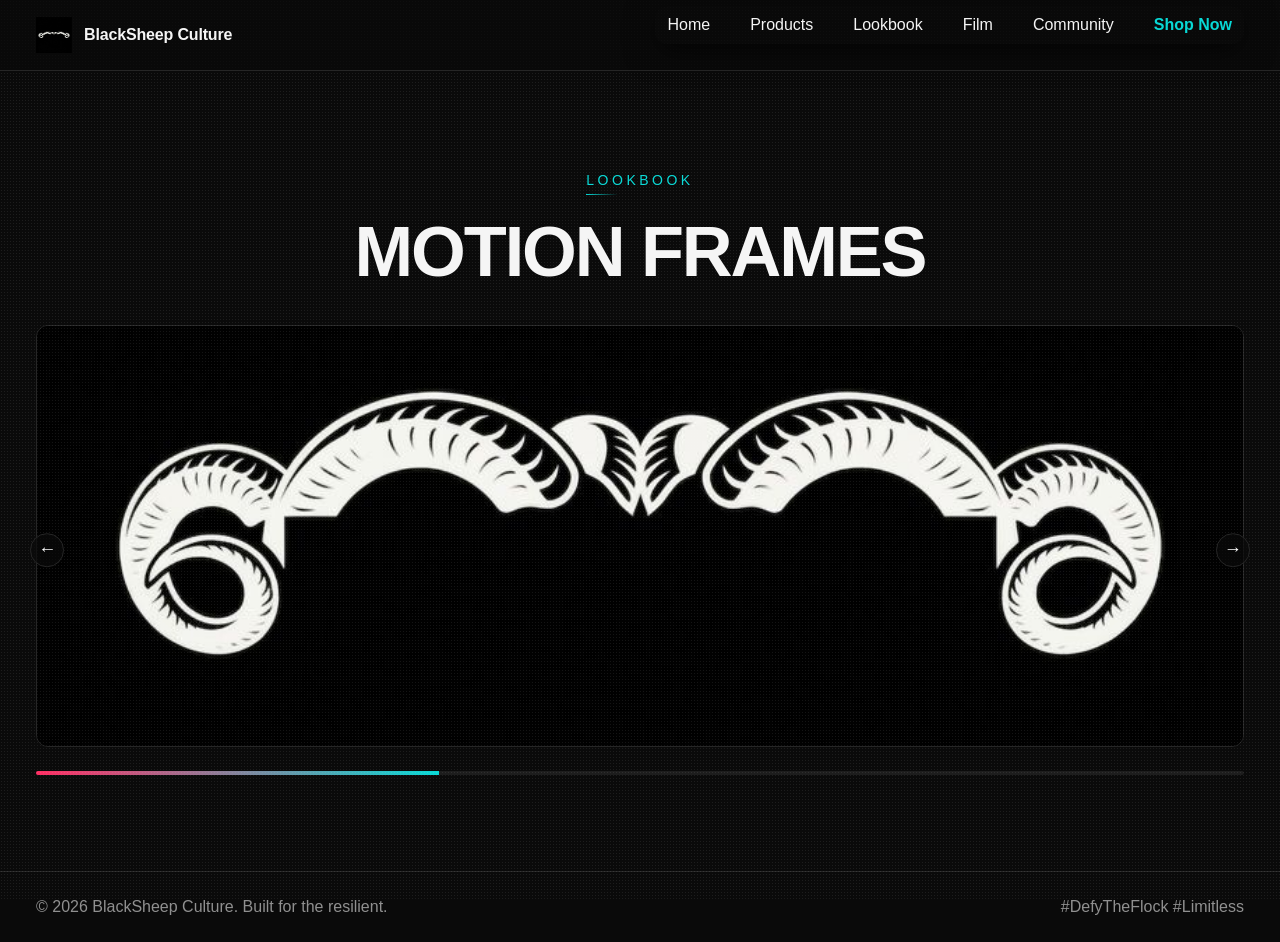
==== lookbook.html @ 00791d29 "1st site update" ====
<!DOCTYPE html>
<html lang="en">
<head>
  <meta charset="UTF-8" />
  <meta name="viewport" content="width=device-width, initial-scale=1.0" />
  <title>Lookbook - BlackSheep Culture</title>
  <meta name="description" content="BlackSheep Culture — rebellious streetwear for the resilient. Defy the flock. Live limitless." />
  <meta name="keywords" content="streetwear, BlackSheep Culture, resilient fashion, defy the flock, limitless" />
  <meta name="author" content="BlackSheep Culture" />
  <link rel="canonical" href="https://blacksheepculture.com/lookbook" />
  <link rel="icon" href="images/logo.png" type="image/png" />

  <meta http-equiv="Content-Security-Policy" content="default-src 'self'; script-src 'self' 'unsafe-inline'; style-src 'self' 'unsafe-inline' https://fonts.googleapis.com; font-src 'self' https://fonts.gstatic.com; img-src 'self' https: data:; connect-src 'self';" />
  <link rel="preconnect" href="https://fonts.googleapis.com" />
  <link rel="preconnect" href="https://fonts.gstatic.com" crossorigin />
  <link href="https://fonts.googleapis.com/css2?family=Anton&family=Inter:wght@400;500;700;800&display=swap" rel="stylesheet" />
  <link rel="stylesheet" href="css/style.css" />
</head>
<body>
  <div class="noise-overlay" aria-hidden="true"></div>
    <header class="site-header">
      <div class="brand">
        <img src="images/logo.png" alt="BlackSheep Culture Logo" class="brand-logo" />
        <span class="brand-name">BlackSheep Culture</span>
      </div>
      <button class="menu-toggle" id="menuToggle" aria-label="Toggle menu" aria-expanded="false" aria-controls="siteNav">☰</button>
      <nav class="site-nav" id="siteNav" aria-label="Main navigation">
        <a href="index.html">Home</a>
        <a href="products.html">Products</a>
        <a href="lookbook.html">Lookbook</a>
        <a href="video.html">Film</a>
        <a href="social.html">Community</a>
        <a href="shop.html" class="nav-cta">Shop Now</a>
      </nav>
    </header>

  <main>
    <section class="lookbook section" id="lookbook">
      <div class="section-head" data-animate>
        <p class="eyebrow">LOOKBOOK</p>
        <h2>Motion Frames</h2>
      </div>
      <div class="lookbook-slider" data-slider>
        <button class="slider-btn prev" data-prev aria-label="Previous slide">←</button>
        <div class="slides">
          <article class="slide active">
            <img src="images/lookbook1.jpg" alt="Model pose urban rooftop" loading="lazy" />
          </article>
          <article class="slide">
            <img src="images/lookbook2.jpg" alt="Model in alleyway with streetwear" loading="lazy" />
          </article>
          <article class="slide">
            <img src="images/lookbook3.jpg" alt="Street style portrait at night" loading="lazy" />
          </article>
        </div>
        <div class="slider-progress" aria-hidden="true">
          <div class="slider-progress__bar"></div>
        </div>
        <button class="slider-btn next" data-next aria-label="Next slide">→</button>
      </div>
    </section>
  </main>

  <footer class="site-footer">
    <p>© 2026 BlackSheep Culture. Built for the resilient.</p>
    <div>
      <span>#DefyTheFlock</span>
      <span>#Limitless</span>
    </div>
  </footer>

  <button class="scroll-to-top" id="scrollToTop" aria-label="Scroll to top">↑</button>

  <script src="js/script.js"></script>
</body>
</html>
---- css/style.css ----
@layer tokens, reset, base, layout, components, utilities, animations;

@layer tokens {
  :root {
    /* Core Colors */
    --bg: #0a0a0a;
    --bg-soft: #121212;
    --text: #f5f5f5;
    --muted: #a0a0a0;
    --accent: #ff2e63;
    --accent-2: #08d9d6;
    --line: #262626;
    
    /* Surface Elevation */
    --surface-1: #111111;
    --surface-2: #161616;
    --surface-3: #1a1a1a;
    
    /* Refined Spacing Scale with Golden Ratio Influence */
    --space-1: 0.5rem;   /* 8px */
    --space-2: 0.75rem;  /* 12px */
    --space-3: 1rem;     /* 16px */
    --space-4: 1.5rem;   /* 24px */
    --space-5: 2.25rem;  /* 36px */
    --space-6: 3.375rem; /* 54px */
    --space-8: 4rem;     /* 64px */
    --space-10: 5rem;    /* 80px */
    --space-12: 6rem;    /* 96px */
    --space-16: 8rem;    /* 128px */
    
    /* Refined Fluid Typography with Better Line Heights */
    --text-xs: clamp(0.75rem, 0.7rem + 0.25vw, 0.875rem);
    --text-sm: clamp(0.875rem, 0.8rem + 0.35vw, 1rem);
    --text-base: clamp(1rem, 0.9rem + 0.5vw, 1.125rem);
    --text-lg: clamp(1.125rem, 1rem + 0.65vw, 1.375rem);
    --text-xl: clamp(1.25rem, 1.1rem + 0.75vw, 1.75rem);
    --text-2xl: clamp(1.5rem, 1.2rem + 1.5vw, 2.5rem);
    --text-3xl: clamp(2rem, 1.5rem + 2.5vw, 4rem);
    --text-4xl: clamp(2.5rem, 1.8rem + 3.5vw, 6rem);
    
    /* Line Heights for Readability */
    --lh-tight: 1.1;
    --lh-normal: 1.4;
    --lh-relaxed: 1.6;
    --lh-loose: 1.8;
    
    /* Animation Easings */
    --ease-out-expo: cubic-bezier(0.16, 1, 0.3, 1);
    --ease-out-quart: cubic-bezier(0.25, 1, 0.5, 1);
    --ease-in-out-sine: cubic-bezier(0.37, 0, 0.63, 1);
    --ease-spring: cubic-bezier(0.34, 1.56, 0.64, 1);
    
    /* Animation Durations */
    --duration-fast: 150ms;
    --duration-base: 300ms;
    --duration-slow: 500ms;
    --duration-slower: 800ms;
    
    /* Shadows */
    --shadow-sm: 0 1px 2px rgba(0, 0, 0, 0.3);
    --shadow-md: 0 4px 12px rgba(0, 0, 0, 0.4);
    --shadow-lg: 0 8px 30px rgba(0, 0, 0, 0.5);
    --shadow-xl: 0 16px 50px rgba(0, 0, 0, 0.6);
    --shadow-glow: 0 0 40px rgba(255, 46, 99, 0.15);
    
    /* Z-Index Scale */
    --z-base: 0;
    --z-above: 10;
    --z-nav: 100;
    --z-overlay: 200;
    --z-modal: 300;
  }
}

@layer reset {
  *, *::before, *::after {
    box-sizing: border-box;
    margin: 0;
    padding: 0;
  }
  
  html {
    -webkit-text-size-adjust: 100%;
    -webkit-font-smoothing: antialiased;
    -moz-osx-font-smoothing: grayscale;
  }
  
  img, picture, video, canvas, svg {
    display: block;
    max-width: 100%;
  }
  
  input, button, textarea, select {
    font: inherit;
  }
  
  p, h1, h2, h3, h4, h5, h6 {
    overflow-wrap: break-word;
  }
  
  #root, #__next {
    isolation: isolate;
  }
}

@layer base {
  html {
    scroll-behavior: smooth;
  }
  
  body {
    background: var(--bg);
    color: var(--text);
    font-family: "Inter", sans-serif;
    font-size: var(--text-base);
    line-height: var(--lh-normal);
    overflow-x: hidden;
    opacity: 0;
    animation: fadeIn var(--duration-slower) var(--ease-out-expo) forwards;
  }
  
  /* Reduced motion support */
  @media (prefers-reduced-motion: reduce) {
    html {
      scroll-behavior: auto;
    }
    
    *, *::before, *::after {
      animation-duration: 0.01ms !important;
      animation-iteration-count: 1 !important;
      transition-duration: 0.01ms !important;
    }
  }
  
  /* Focus styles */
  :focus-visible {
    outline: 2px solid var(--accent-2);
    outline-offset: 4px;
    box-shadow: 0 0 8px rgba(8, 217, 214, 0.3);
  }
  
  /* Selection */
  ::selection {
    background: var(--accent);
    color: #000;
  }
}

.noise-overlay {
  position: fixed;
  inset: 0;
  pointer-events: none;
  opacity: 0.08;
  background-image: radial-gradient(#ffffff 0.5px, transparent 0.5px);
  background-size: 3px 3px;
  z-index: 2;
}

@layer components {
  /* Header & Navigation */
  .site-header {
    position: sticky;
    top: 0;
    z-index: var(--z-nav);
    backdrop-filter: blur(12px);
    background: rgba(10, 10, 10, 0.75);
    border-bottom: 1px solid var(--line);
    display: flex;
    justify-content: space-between;
    align-items: center;
    padding: var(--space-2) var(--space-3);
    transition: transform var(--duration-base) var(--ease-out-expo);
  }
  
  .site-header.hidden {
    transform: translateY(-100%);
  }

  .brand {
    display: flex;
    align-items: center;
    gap: var(--space-2);
    font-weight: 800;
    transition: transform var(--duration-fast) var(--ease-out-expo);
  }
  
  .brand:hover {
    transform: scale(1.02);
  }

  .brand-logo {
    width: 2.25rem;
    height: 2.25rem;
    transition: transform var(--duration-base) var(--ease-out-expo);
  }
  
  .brand:hover .brand-logo {
    transform: scale(1.05);
  }

  .brand-name {
    font-size: var(--text-sm);
    letter-spacing: -0.01em;
  }

  .menu-toggle {
    background: transparent;
    border: 1px solid var(--line);
    color: var(--text);
    padding: var(--space-1) var(--space-2);
    border-radius: 8px;
    cursor: pointer;
    transition: all var(--duration-fast) var(--ease-out-expo);
  }
  
  .menu-toggle:hover {
    border-color: var(--accent);
    background: rgba(255, 46, 99, 0.1);
  }

  .site-nav {
    position: absolute;
    top: 64px;
    right: var(--space-3);
    background: var(--surface-2);
    border: 1px solid var(--line);
    border-radius: 12px;
    display: none;
    flex-direction: column;
    min-width: 200px;
    box-shadow: var(--shadow-lg);
    opacity: 1;
    transform: translateY(-10px);
    transition: opacity var(--duration-base) var(--ease-out-expo),
                transform var(--duration-base) var(--ease-out-expo);
  }
  
  .site-nav.show {
    display: flex;
    opacity: 1;
    transform: translateY(0);
  }

  .site-nav a {
    color: var(--text);
    text-decoration: none;
    padding: var(--space-2) var(--space-3);
    border-bottom: 1px solid var(--line);
    font-size: var(--text-sm);
    position: relative;
    overflow: hidden;
    transition: background var(--duration-fast) var(--ease-out-expo), color var(--duration-fast) var(--ease-out-expo);
  }
  
  .site-nav a::before {
    content: '';
    position: absolute;
    left: 50%;
    bottom: 0;
    height: 2px;
    width: 0;
    background: var(--accent-2);
    transform: translateX(-50%);
    transition: width var(--duration-fast) var(--ease-out-expo);
  }
  
  .site-nav a:hover::before,
  .site-nav a.active::before {
    width: 80%;
  }
  
  .site-nav a:focus-visible {
    outline: 2px solid var(--accent);
    outline-offset: -2px;
  }
  
  .site-nav a:hover {
    background: rgba(255, 255, 255, 0.03);
    color: var(--accent-2);
  }

  .site-nav a:last-child {
    border-bottom: 0;
  }

  .nav-cta {
    color: var(--accent-2) !important;
    font-weight: 700;
  }

  /* Hero Section */
  .hero {
    min-height: 100vh;
    display: grid;
    grid-template-columns: 1fr;
    gap: var(--space-8);
    align-items: center;
    padding: var(--space-8) var(--space-4);
    position: relative;
    contain: layout style paint;
  }

  .hero-bg-glow {
    position: absolute;
    width: 500px;
    height: 500px;
    border-radius: 50%;
    background: radial-gradient(circle, rgba(255,46,99,0.25), transparent 60%);
    filter: blur(60px);
    top: 5%;
    left: -20%;
    z-index: 0;
    animation: pulse-glow 8s var(--ease-in-out-sine) infinite;
  }

  .hero-content, .hero-visual {
    position: relative;
    z-index: var(--z-above);
  }
  
  .hero-content {
    max-width: 600px;
    position: relative;
    z-index: 20;
  }

  .eyebrow {
    letter-spacing: 0.25em;
    text-transform: uppercase;
    font-size: var(--text-xs);
    color: var(--accent-2);
    margin-bottom: var(--space-4);
    font-weight: 500;
    display: inline-block;
    position: relative;
  }
  
  .eyebrow::after {
    content: '';
    position: absolute;
    bottom: -4px;
    left: 0;
    width: 100%;
    height: 1px;
    background: linear-gradient(90deg, var(--accent-2), transparent);
    transform: scaleX(0.3);
    transform-origin: left;
    transition: transform var(--duration-slow) var(--ease-out-expo);
  }
  
  [data-animate].animated .eyebrow::after {
    transform: scaleX(1);
  }

  h1, h2 {
    font-family: "Anton", sans-serif;
    letter-spacing: -0.03em;
    text-transform: uppercase;
    line-height: 0.85;
    color: var(--text);
  }

  .hero h1,
  .hero-title {
    font-size: var(--text-4xl);
    margin-bottom: var(--space-5);
    color: #ffffff !important;
    -webkit-text-fill-color: #ffffff !important;
    opacity: 1 !important;
    visibility: visible !important;
    text-shadow: 0 2px 14px rgba(0, 0, 0, 0.45);
  }
  
  .hero h1 span {
    display: block;
    color: #ffffff !important;
    -webkit-text-fill-color: #ffffff !important;
    opacity: 1;
    transform: translateY(40px) rotate(-2deg);
    text-shadow: 0 3px 18px rgba(0, 0, 0, 0.65);
    transition: opacity var(--duration-slower) var(--ease-out-expo),
                transform var(--duration-slower) var(--ease-out-expo);
  }
  
  .hero h1 span:nth-child(1) { transition-delay: 0.1s; }
  .hero h1 span:nth-child(2) { transition-delay: 0.3s; }
  .hero h1 span:nth-child(3) { transition-delay: 0.5s; }
  
  [data-animate].animated .hero h1 span {
    opacity: 1 !important;
    transform: translateY(0) rotate(0);
  }

  .hero-copy {
    color: #dddddd;
    max-width: 52ch;
    margin-bottom: var(--space-5);
    font-size: var(--text-lg);
    line-height: var(--lh-relaxed);
    text-shadow: 0 1px 10px rgba(0, 0, 0, 0.35);
    opacity: 0;
    transform: translateY(20px);
    transition: opacity var(--duration-slow) var(--ease-out-expo) 0.4s,
                transform var(--duration-slow) var(--ease-out-expo) 0.4s;
  }
  
  [data-animate].animated .hero-copy {
    opacity: 1;
    transform: translateY(0);
  }

  .hero-actions {
    display: flex;
    gap: var(--space-3);
    flex-wrap: wrap;
    opacity: 0;
    transform: translateY(20px);
    transition: opacity var(--duration-slow) var(--ease-out-expo) 0.5s,
                transform var(--duration-slow) var(--ease-out-expo) 0.5s;
  }
  
  [data-animate].animated .hero-actions {
    opacity: 1;
    transform: translateY(0);
  }

  .btn {
    text-decoration: none;
    border-radius: 999px;
    padding: var(--space-2) var(--space-4);
    font-weight: 700;
    font-size: var(--text-sm);
    position: relative;
    overflow: hidden;
    display: inline-flex;
    align-items: center;
    gap: var(--space-1);
    transition: all var(--duration-base) var(--ease-out-expo);
    cursor: pointer;
    border: none;
  }
  
  .btn::before {
    content: '';
    position: absolute;
    inset: 0;
    background: linear-gradient(90deg, transparent, rgba(255,255,255,0.2), transparent);
    transform: translateX(-100%);
    transition: transform var(--duration-slow) var(--ease-out-expo);
  }
  
  .btn:hover::before {
    transform: translateX(100%);
  }

  .btn:focus-visible {
    outline: 2px solid var(--accent);
    outline-offset: 2px;
  }

  .btn[data-hover]:hover {
    transform: scale(1.05) translateY(-2px);
  }

  .btn-primary {
    background: linear-gradient(135deg, var(--accent), #ff6b3d);
    color: #fff;
    box-shadow: var(--shadow-md);
  }
  
  .btn-primary:hover {
    transform: translateY(-2px);
    box-shadow: var(--shadow-glow), var(--shadow-lg);
  }

  .btn-ghost {
    border: 1px solid var(--line);
    color: var(--text);
    background: transparent;
  }
  
  .btn-ghost:hover {
    border-color: var(--accent-2);
    background: rgba(8, 217, 214, 0.05);
    transform: translateY(-2px);
  }

  .tagline-wrap {
  margin-top: var(--space-4);
  display: flex;
  justify-content: center;
  gap: var(--space-4);
  color: #d0d0d0;
  font-size: var(--text-sm);
  font-weight: 600;
  letter-spacing: 0.02em;
  opacity: 0;
  transition: opacity var(--duration-slow) var(--ease-out-expo) 0.6s;
}

[data-animate].animated .tagline-wrap {
  opacity: 1;
}

.tagline-wrap span {
  position: relative;
  padding-left: var(--space-3);
}

.tagline-wrap span::before {
  content: '#';
  position: absolute;
  left: 0;
  color: var(--accent);
  font-weight: 700;
}

.scroll-hint {
  display: inline-flex;
  align-items: center;
  gap: 0.5rem;
  margin: var(--space-4) auto 0;
  font-size: var(--text-sm);
  color: rgba(255,255,255,0.65);
  opacity: 0.8;
  animation: float 2.5s ease-in-out infinite;
}

.scroll-hint .scroll-arrow {
  display: inline-flex;
  font-size: 1.1rem;
  transform-origin: center;
  animation: bounce 1.4s infinite;
}

@keyframes bounce {
  0%, 100% { transform: translateY(0); }
  50% { transform: translateY(6px); }
}

  .hero-visual {
    display: grid;
    place-items: center;
    position: relative;
  }

  .hero-visual img {
    width: min(100%, 440px);
    height: 520px;
    object-fit: cover;
    border-radius: 16px;
    border: 1px solid var(--line);
    box-shadow: var(--shadow-xl);
    transition: transform var(--duration-slow) var(--ease-out-expo),
                box-shadow var(--duration-slow) var(--ease-out-expo);
    opacity: 0;
    transform: scale(0.95) translateY(30px);
  }
  
  [data-animate].animated .hero-visual img {
    opacity: 1;
    transform: scale(1) translateY(0);
    transition-delay: 0.3s;
  }
  
  .hero-visual:hover img {
    transform: scale(1.02);
    box-shadow: var(--shadow-glow), var(--shadow-xl);
  }

  .hero-visual [data-tilt] {
    transition: transform var(--duration-base) var(--ease-spring);
  }

  .ring {
    position: absolute;
    border: 1px dashed rgba(255,255,255,0.15);
    border-radius: 50%;
    animation: spin 20s linear infinite;
    pointer-events: none;
    transition: transform var(--duration-slow) var(--ease-out-expo);
  }

  .ring-1 { width: 280px; height: 280px; }
  .ring-2 { width: 360px; height: 360px; animation-direction: reverse; animation-duration: 25s; }
  .ring-3 { width: 440px; height: 440px; opacity: 0.4; animation-duration: 30s; }
}

  /* Hero Section */
  .hero {
    min-height: 100vh;
    display: grid;
    grid-template-columns: 1fr;
    gap: var(--space-8);
    align-items: center;
    padding: var(--space-8) var(--space-4);
    position: relative;
    contain: layout style paint;
  }

  .hero-bg-glow {
    position: absolute;
    width: 500px;
    height: 500px;
    border-radius: 50%;
    background: radial-gradient(circle, rgba(255,46,99,0.25), transparent 60%);
    filter: blur(60px);
    top: 5%;
    left: -20%;
    z-index: 0;
    animation: pulse-glow 8s var(--ease-in-out-sine) infinite;
  }

  .hero-content, .hero-visual {
    position: relative;
    z-index: var(--z-above);
  }
  
  .hero-content {
    max-width: 600px;
    position: relative;
    z-index: 20;
  }

  .eyebrow {
    letter-spacing: 0.25em;
    text-transform: uppercase;
    font-size: var(--text-xs);
    color: var(--accent-2);
    margin-bottom: var(--space-4);
    font-weight: 500;
    display: inline-block;
    position: relative;
  }
  
  .eyebrow::after {
    content: '';
    position: absolute;
    bottom: -4px;
    left: 0;
    width: 100%;
    height: 1px;
    background: linear-gradient(90deg, var(--accent-2), transparent);
    transform: scaleX(0.3);
    transform-origin: left;
    transition: transform var(--duration-slow) var(--ease-out-expo);
  }
  
  [data-animate].animated .eyebrow::after {
    transform: scaleX(1);
  }

  h1, h2 {
    font-family: "Anton", sans-serif;
    letter-spacing: -0.03em;
    text-transform: uppercase;
    line-height: 0.85;
    color: var(--text);
  }

  .hero h1,
  .hero-title {
    font-size: var(--text-4xl);
    margin-bottom: var(--space-5);
    color: #ffffff !important;
    -webkit-text-fill-color: #ffffff !important;
    opacity: 1 !important;
    visibility: visible !important;
    text-shadow: 0 2px 14px rgba(0, 0, 0, 0.45);
  }
  
  .hero h1 span {
    display: block;
    color: #ffffff !important;
    -webkit-text-fill-color: #ffffff !important;
    opacity: 1;
    transform: translateY(40px) rotate(-2deg);
    text-shadow: 0 3px 18px rgba(0, 0, 0, 0.65);
    transition: opacity var(--duration-slower) var(--ease-out-expo),
                transform var(--duration-slower) var(--ease-out-expo);
  }
  
  .hero h1 span:nth-child(1) { transition-delay: 0.1s; }
  .hero h1 span:nth-child(2) { transition-delay: 0.3s; }
  .hero h1 span:nth-child(3) { transition-delay: 0.5s; }
  
  [data-animate].animated .hero h1 span {
    opacity: 1 !important;
    transform: translateY(0) rotate(0);
  }

  .hero-copy {
    color: #dddddd;
    max-width: 52ch;
    margin-bottom: var(--space-5);
    font-size: var(--text-lg);
    line-height: var(--lh-relaxed);
    text-shadow: 0 1px 10px rgba(0, 0, 0, 0.35);
    opacity: 0;
    transform: translateY(20px);
    transition: opacity var(--duration-slow) var(--ease-out-expo) 0.4s,
                transform var(--duration-slow) var(--ease-out-expo) 0.4s;
  }
  
  [data-animate].animated .hero-copy {
    opacity: 1;
    transform: translateY(0);
  }

  .hero-actions {
    display: flex;
    gap: var(--space-3);
    flex-wrap: wrap;
    opacity: 0;
    transform: translateY(20px);
    transition: opacity var(--duration-slow) var(--ease-out-expo) 0.5s,
                transform var(--duration-slow) var(--ease-out-expo) 0.5s;
  }
  
  [data-animate].animated .hero-actions {
    opacity: 1;
    transform: translateY(0);
  }

  .btn {
    text-decoration: none;
    border-radius: 999px;
    padding: var(--space-2) var(--space-4);
    font-weight: 700;
    font-size: var(--text-sm);
    position: relative;
    overflow: hidden;
    display: inline-flex;
    align-items: center;
    gap: var(--space-1);
    transition: all var(--duration-base) var(--ease-out-expo);
    cursor: pointer;
    border: none;
  }
  
  .btn::before {
    content: '';
    position: absolute;
    inset: 0;
    background: linear-gradient(90deg, transparent, rgba(255,255,255,0.2), transparent);
    transform: translateX(-100%);
    transition: transform var(--duration-slow) var(--ease-out-expo);
  }
  
  .btn:hover::before {
    transform: translateX(100%);
  }

  .btn:focus-visible {
    outline: 2px solid var(--accent);
    outline-offset: 2px;
  }

  .btn[data-hover]:hover {
    transform: scale(1.05) translateY(-2px);
  }

  .btn-primary {
    background: linear-gradient(135deg, var(--accent), #ff6b3d);
    color: #fff;
    box-shadow: var(--shadow-md);
  }
  
  .btn-primary:hover {
    transform: translateY(-2px);
    box-shadow: var(--shadow-glow), var(--shadow-lg);
  }

  .btn-ghost {
    border: 1px solid var(--line);
    color: var(--text);
    background: transparent;
  }
  
  .btn-ghost:hover {
    border-color: var(--accent-2);
    background: rgba(8, 217, 214, 0.05);
    transform: translateY(-2px);
  }

  .tagline-wrap {
  margin-top: var(--space-4);
  display: flex;
  justify-content: center;
  gap: var(--space-4);
  color: #d0d0d0;
  font-size: var(--text-sm);
  font-weight: 600;
  letter-spacing: 0.02em;
  opacity: 0;
  transition: opacity var(--duration-slow) var(--ease-out-expo) 0.6s;
}

[data-animate].animated .tagline-wrap {
  opacity: 1;
}

.tagline-wrap span {
  position: relative;
  padding-left: var(--space-3);
}

.tagline-wrap span::before {
  content: '#';
  position: absolute;
  left: 0;
  color: var(--accent);
  font-weight: 700;
}

.scroll-hint {
  display: inline-flex;
  align-items: center;
  gap: 0.5rem;
  margin: var(--space-4) auto 0;
  font-size: var(--text-sm);
  color: rgba(255,255,255,0.65);
  opacity: 0.8;
  animation: float 2.5s ease-in-out infinite;
}

.scroll-hint .scroll-arrow {
  display: inline-flex;
  font-size: 1.1rem;
  transform-origin: center;
  animation: bounce 1.4s infinite;
}

@keyframes bounce {
  0%, 100% { transform: translateY(0); }
  50% { transform: translateY(6px); }
}

  .hero-visual {
    display: grid;
    place-items: center;
    position: relative;
  }

  .hero-visual img {
    width: min(100%, 440px);
    height: 520px;
    object-fit: cover;
    border-radius: 16px;
    border: 1px solid var(--line);
    box-shadow: var(--shadow-xl);
    transition: transform var(--duration-slow) var(--ease-out-expo),
                box-shadow var(--duration-slow) var(--ease-out-expo);
    opacity: 0;
    transform: scale(0.95) translateY(30px);
  }
  
  [data-animate].animated .hero-visual img {
    opacity: 1;
    transform: scale(1) translateY(0);
    transition-delay: 0.3s;
  }
  
  .hero-visual:hover img {
    transform: scale(1.02);
    box-shadow: var(--shadow-glow), var(--shadow-xl);
  }

  .hero-visual [data-tilt] {
    transition: transform var(--duration-base) var(--ease-spring);
  }

  .ring {
    position: absolute;
    border: 1px dashed rgba(255,255,255,0.15);
    border-radius: 50%;
    animation: spin 20s linear infinite;
    pointer-events: none;
    transition: transform var(--duration-slow) var(--ease-out-expo);
  }

  .ring-1 { width: 280px; height: 280px; }
  .ring-2 { width: 360px; height: 360px; animation-direction: reverse; animation-duration: 25s; }
  .ring-3 { width: 440px; height: 440px; opacity: 0.4; animation-duration: 30s; }

.section {
  position: relative;
  padding: var(--space-12) var(--space-3);
}

.section:not(:first-of-type)::before {
  content: '';
  position: absolute;
  top: 0;
  left: 50%;
  transform: translateX(-50%);
  width: min(540px, 90%);
  height: 1px;
  background: rgba(255, 255, 255, 0.08);
}

.section-head {
  margin-bottom: var(--space-5);
  text-align: center;
}

.section h2 {
  font-size: clamp(2.25rem, 8vw, 4.4rem);
  line-height: 1.05;
  letter-spacing: -0.03em;
}

.story-timeline {
  display: grid;
  gap: var(--space-3);
}

.story-card,
.product-card,
.social-card,
.shop-panel {
  background: linear-gradient(180deg, #111, #0d0d0d);
  border: 1px solid var(--line);
  border-radius: 12px;
  padding: var(--space-3);
  transition: transform var(--duration-base) var(--ease-out-expo), box-shadow var(--duration-base) var(--ease-out-expo);
}

.story-card:hover {
  transform: translateY(-4px);
  box-shadow: var(--shadow-md);
}

  .story-card h3 {
    margin-bottom: var(--space-2);
    font-size: var(--text-xl);
    font-weight: 700;
    color: var(--text);
  }

.story-card p {
  color: var(--muted);
  font-size: var(--text-base);
  line-height: var(--lh-relaxed);
}

.step-number {
  font-size: 4rem;
  font-weight: 900;
  color: var(--accent);
  line-height: 1;
  display: block;
  margin-bottom: var(--space-2);
}

.product-grid {
  display: grid;
  gap: var(--space-3);
}

.product-card {
  overflow: hidden;
  padding: 0;
  transform: perspective(800px) rotateX(0deg) rotateY(0deg);
  transition: transform var(--duration-base) var(--ease-spring), border-color var(--duration-base) var(--ease-out-expo), box-shadow var(--duration-base) var(--ease-out-expo);
}

.product-card:hover {
  transform: perspective(800px) rotateX(4deg) rotateY(-4deg) translateY(-8px);
  border-color: var(--accent);
  box-shadow: 0 0 40px rgba(255, 70, 99, 0.4), var(--shadow-lg);
}

.product-card img {
  width: 100%;
  height: 350px;
  object-fit: cover;
  transition: transform var(--duration-slow) var(--ease-out-expo);
}

.product-card:hover img {
  transform: scale(1.05);
}

.product-image-container {
  position: relative;
  overflow: hidden;
}

.product-prev,
.product-next {
  position: absolute;
  top: 50%;
  transform: translateY(-50%);
  background: rgba(0, 0, 0, 0.7);
  color: white;
  border: none;
  width: 30px;
  height: 30px;
  border-radius: 50%;
  cursor: pointer;
  opacity: 0;
  transition: opacity var(--duration-base);
  font-size: 16px;
  display: flex;
  align-items: center;
  justify-content: center;
}

.product-prev {
  left: 10px;
}

.product-next {
  right: 10px;
}

.product-card:hover .product-prev,
.product-card:hover .product-next {
  opacity: 1;
}

.product-prev:hover,
.product-next:hover {
  background: rgba(0, 0, 0, 0.9);
}

.product-info {
  padding: var(--space-3);
}

  .product-info h3 {
    margin-bottom: var(--space-1);
    font-size: var(--text-lg);
    font-weight: 700;
    color: var(--text);
  }

.product-info p {
  color: var(--muted);
  margin-bottom: var(--space-2);
  font-size: var(--text-sm);
}

.product-info span {
  color: var(--accent-2);
  font-weight: 700;
  font-size: var(--text-lg);
}

.variant-selector {
  display: flex;
  align-items: center;
  gap: 0.35rem;
  margin: var(--space-2) 0;
}

.variant-option {
  background: rgba(255,255,255,0.09);
  border: 1px solid rgba(255,255,255,0.12);
  border-radius: 999px;
  padding: 0.35rem 0.65rem;
  cursor: pointer;
  font-size: 0.85rem;
  color: var(--muted);
  transition: background var(--duration-base), border-color var(--duration-base), color var(--duration-base);
}

.variant-option[aria-checked="true"] {
  background: rgba(255,255,255,0.18);
  border-color: var(--accent);
  color: var(--text);
}

.variant-option:hover {
  background: rgba(255,255,255,0.15);
}

.variant-dots {
  display: flex;
  gap: 0.5rem;
  margin: var(--space-1) 0;
}

.variant-dot {
  width: 12px;
  height: 12px;
  border-radius: 50%;
  border: 1px solid rgba(255,255,255,0.2);
  cursor: pointer;
  transition: transform var(--duration-base), border-color var(--duration-base);
}

.variant-dot:hover {
  transform: scale(1.2);
  border-color: var(--accent);
}

.lookbook-slider {
  position: relative;
}

.slides {
  overflow: hidden;
  border-radius: 12px;
  border: 1px solid var(--line);
}

.slide {
  display: none;
  position: relative;
}

.slide.active {
  display: block;
}

.slide img {
  width: 100%;
  height: 420px;
  object-fit: cover;
  display: block;
}

.slide-caption {
  position: absolute;
  left: 0.8rem;
  bottom: 0.8rem;
  background: rgba(0,0,0,0.5);
  backdrop-filter: blur(5px);
  border: 1px solid rgba(255,255,255,0.12);
  padding: 0.45rem 0.6rem;
  border-radius: 8px;
  font-size: 0.85rem;
}

.slider-btn {
  position: absolute;
  top: 50%;
  transform: translateY(-50%);
  background: rgba(10,10,10,0.7);
  border: 1px solid var(--line);
  color: #fff;
  border-radius: 50%;
  width: 2.1rem;
  height: 2.1rem;
  cursor: pointer;
  z-index: 3;
}

.slider-btn.prev { left: -0.35rem; }
.slider-btn.next { right: -0.35rem; }

.slider-progress {
  position: relative;
  height: 4px;
  background: rgba(255, 255, 255, 0.08);
  border-radius: 999px;
  overflow: hidden;
  margin-top: var(--space-4);
}

.slider-progress__bar {
  height: 100%;
  width: 0;
  background: linear-gradient(90deg, var(--accent), var(--accent-2));
  transition: width var(--duration-base) var(--ease-out-expo);
}

.video-wrap {
  border: 1px solid var(--line);
  border-radius: 12px;
  overflow: hidden;
}

.video-wrap video {
    width: 100%;
    min-height: 280px;
    border: none;
    display: block;
    background: #000;
  }

  .video-playlist {
    display: flex;
    gap: var(--space-2);
    margin-top: var(--space-4);
    flex-wrap: wrap;
  }

  .playlist-item {
    background: rgba(255,255,255,0.06);
    border: 1px solid rgba(255,255,255,0.12);
    border-radius: 999px;
    padding: 0.65rem 1rem;
    font-size: var(--text-sm);
    cursor: pointer;
    transition: background var(--duration-base), border-color var(--duration-base), transform var(--duration-base);
  }

  .playlist-item:hover {
    background: rgba(255,255,255,0.12);
    transform: translateY(-1px);
  }

  .playlist-item.active {
    background: rgba(255,255,255,0.18);
    border-color: var(--accent);
}

.social-grid {
  display: grid;
  gap: 0.8rem;
}

.social-card {
  text-decoration: none;
  color: var(--text);
  transition: transform 0.25s ease, border-color 0.25s ease;
}

.social-card:hover {
  transform: translateY(-3px);
  border-color: #3d3d3d;
}

  .social-card h3 {
    margin-bottom: 0.35rem;
    color: var(--text);
  }

.social-card p {
  color: #cfcfcf;
}

.shop-panel p {
  color: #d7d7d7;
  margin: 0.65rem 0 1rem;
}

.cta-panel {
  background: linear-gradient(180deg, #111, #0d0d0d);
  border: 1px solid var(--line);
  border-radius: 12px;
  padding: var(--space-4);
  text-align: center;
  max-width: 600px;
  margin: 0 auto;
}

.cta-panel .eyebrow {
  color: var(--accent-2);
  font-weight: 700;
  text-transform: uppercase;
  letter-spacing: 0.1em;
  font-size: var(--text-sm);
  margin-bottom: var(--space-2);
}

.cta-panel h2 {
  font-size: var(--text-3xl);
  font-weight: 800;
  color: var(--text);
  margin-bottom: var(--space-3);
}

.cta-panel p {
  color: #d7d7d7;
  margin: 0.65rem 0 1rem;
}

.cta-panel .btn {
  margin-top: var(--space-3);
}

.site-footer {
  border-top: 1px solid var(--line);
  padding: 1.2rem 1rem 2rem;
  font-size: 0.85rem;
  color: #909090;
  display: flex;
  flex-direction: column;
  gap: 0.6rem;
}

.footer-content {
  display: grid;
  grid-template-columns: repeat(auto-fit, minmax(200px, 1fr));
  gap: var(--space-4);
  margin-bottom: var(--space-4);
}

.footer-section h4 {
  color: var(--text);
  font-size: var(--text-lg);
  margin-bottom: var(--space-2);
  font-weight: 700;
}

.footer-section p {
  margin-bottom: var(--space-2);
}

.newsletter-signup {
  display: flex;
  gap: var(--space-2);
  width: 100%;
  max-width: 280px;
}

.newsletter-signup input {
  flex: 1;
  min-width: 0;
  padding: 0.5rem;
  border: 1px solid var(--line);
  border-radius: 4px;
  background: rgba(255,255,255,0.05);
  color: var(--text);
}

.newsletter-signup input::placeholder {
  color: var(--muted);
}

.newsletter-signup .btn {
  flex-shrink: 0;
  min-width: 90px;
  white-space: nowrap;
}

.footer-links {
  display: flex;
  flex-direction: column;
  gap: var(--space-1);
}

.footer-links a {
  color: var(--muted);
  text-decoration: none;
  transition: color var(--duration-base);
}

.footer-links a:hover {
  color: var(--accent);
}

.footer-bottom {
  display: flex;
  flex-direction: column;
  gap: 0.6rem;
  text-align: center;
}

  .site-footer p {
    margin: 0;
  }

  .footer-bottom div {
    display: flex;
    gap: var(--space-3);
    justify-content: center;
  }

  .reveal,
  .section-head {
    opacity: 0;
    transform: translateY(30px);
    transition: opacity var(--duration-slow) var(--ease-out-quart), transform var(--duration-slow) var(--ease-out-quart);
  }

  .reveal.visible,
  .section-head.visible {
    opacity: 1;
    transform: translateY(0);
  }

  @media (prefers-reduced-motion: reduce) {
    .reveal {
      transition: none;
    }
  }

@layer animations {
  @keyframes spin {
    to { transform: rotate(360deg); }
  }
  
  @keyframes fade-in-up {
    from {
      opacity: 0;
      transform: translateY(30px);
    }
    to {
      opacity: 1;
      transform: translateY(0);
    }
  }
  
  @keyframes fade-in-scale {
    from {
      opacity: 0;
      transform: scale(0.95);
    }
    to {
      opacity: 1;
      transform: scale(1);
    }
  }
  
  @keyframes slide-in-left {
    from {
      opacity: 0;
      transform: translateX(-40px);
    }
    to {
      opacity: 1;
      transform: translateX(0);
    }
  }
  
  @keyframes slide-in-right {
    from {
      opacity: 0;
      transform: translateX(40px);
    }
    to {
      opacity: 1;
      transform: translateX(0);
    }
  }
  
  @keyframes pulse-glow {
    0%, 100% {
      box-shadow: 0 0 20px rgba(255, 46, 99, 0.3);
    }
    50% {
      box-shadow: 0 0 40px rgba(255, 46, 99, 0.5);
    }
  }
  
  @keyframes float {
    0%, 100% {
      transform: translateY(0);
    }
    50% {
      transform: translateY(-10px);
    }
  }
  
  @keyframes fadeIn {
    to {
      opacity: 1;
    }
  }
  
  /* Stagger animation delays */
  .stagger-1 { animation-delay: 0.1s; }
  .stagger-2 { animation-delay: 0.2s; }
  .stagger-3 { animation-delay: 0.3s; }
  .stagger-4 { animation-delay: 0.4s; }
  .stagger-5 { animation-delay: 0.5s; }
  
  /* Animation utilities */
  .animate-fade-in-up {
    animation: fade-in-up var(--duration-slow) var(--ease-out-expo) forwards;
  }
  
  .animate-fade-in-scale {
    animation: fade-in-scale var(--duration-slow) var(--ease-out-expo) forwards;
  }
  
  .animate-slide-left {
    animation: slide-in-left var(--duration-slow) var(--ease-out-expo) forwards;
  }
  
  .animate-slide-right {
    animation: slide-in-right var(--duration-slow) var(--ease-out-expo) forwards;
  }
  
  /* Initial state for animated elements */
  [data-animate] {
    opacity: 0;
  }
  
  [data-animate].animated {
    opacity: 1;
  }

  /* Additional animations */
  @keyframes tilt {
    0% { transform: rotateY(0deg) rotateX(0deg); }
    100% { transform: rotateY(5deg) rotateX(5deg); }
  }

  [data-tilt]:hover {
    animation: tilt var(--duration-base) var(--ease-spring) forwards;
  }
}

@media (min-width: 768px) {
  .site-header {
    padding: var(--space-3) var(--space-5);
  }

  .menu-toggle {
    display: none;
  }

  .site-nav {
    position: static;
    display: flex;
    flex-direction: row;
    border: 0;
    background: transparent;
    min-width: auto;
    gap: var(--space-3);
  }

  .site-nav a {
    border: 0;
    border-radius: 8px;
    padding: var(--space-1) var(--space-2);
  }

  .site-nav a:hover {
    background: rgba(255,255,255,0.06);
  }

  .hero {
    grid-template-columns: 1fr 1fr;
    padding: var(--space-12) var(--space-5) var(--space-10);
    gap: var(--space-10);
  }

  .section {
    padding: var(--space-12) var(--space-5);
  }

  .story-timeline {
    grid-template-columns: repeat(2, 1fr);
    gap: var(--space-4);
  }

  .product-grid {
    grid-template-columns: repeat(3, 1fr);
    gap: var(--space-4);
  }

  .social-grid {
    grid-template-columns: repeat(3, 1fr);
    gap: var(--space-4);
  }

  .site-footer {
    padding: var(--space-4) var(--space-5);
    flex-direction: row;
    justify-content: space-between;
    align-items: center;
    font-size: var(--text-sm);
  }
}

@media (min-width: 1024px) {
  .hero {
    grid-template-columns: 1fr 1.2fr;
  }

  .hero-content {
    max-width: 700px;
  }

  .story-timeline {
    grid-template-columns: repeat(4, 1fr);
  }
}

/* Mobile Responsiveness */
@media (max-width: 767px) {
  .hero {
    padding: var(--space-6) var(--space-3);
    gap: var(--space-6);
  }

  .hero-content {
    text-align: center;
  }

  .hero-actions {
    flex-direction: column;
    gap: var(--space-3);
  }

  .hero-actions a {
    width: 100%;
    text-align: center;
  }

  .story-timeline {
    grid-template-columns: 1fr;
    gap: var(--space-4);
  }

  .product-grid {
    grid-template-columns: 1fr;
  }

  .site-header {
    padding: var(--space-2) var(--space-3);
  }
}

/* Scroll to Top Button */
.sticky-cta {
  position: fixed;
  bottom: calc(var(--space-4) + 60px);
  right: var(--space-4);
  background: var(--accent);
  color: var(--bg);
  border-radius: 999px;
  padding: 0.8rem 1.2rem;
  font-weight: 700;
  text-transform: uppercase;
  letter-spacing: 0.06em;
  text-decoration: none;
  box-shadow: var(--shadow-md);
  opacity: 0;
  visibility: hidden;
  transform: translateY(10px);
  transition: opacity var(--duration-base), visibility var(--duration-base), transform var(--duration-base);
  z-index: var(--z-nav);
}

.sticky-cta.visible {
  opacity: 1;
  visibility: visible;
  transform: translateY(0);
}

.sticky-cta:hover {
  background: var(--accent-2);
}

.scroll-to-top {
  position: fixed;
  bottom: var(--space-4);
  right: var(--space-4);
  width: 50px;
  height: 50px;
  background: var(--accent);
  color: var(--bg);
  border: none;
  border-radius: 50%;
  cursor: pointer;
  opacity: 0;
  visibility: hidden;
  transition: opacity var(--duration-base), visibility var(--duration-base);
  z-index: var(--z-nav);
  display: flex;
  align-items: center;
  justify-content: center;
  font-size: var(--text-lg);
  box-shadow: var(--shadow-md);
}

.scroll-to-top.visible {
  opacity: 1;
  visibility: visible;
}

.scroll-to-top:focus-visible {
  outline: 2px solid var(--accent-2);
  outline-offset: 2px;
}

.scroll-to-top:hover {
  background: var(--accent-2);
  transform: scale(1.1);
}

/* Cart panel */
.cart-toggle {
  position: fixed;
  bottom: calc(var(--space-4) + 130px);
  right: var(--space-4);
  width: 50px;
  height: 50px;
  border-radius: 50%;
  background: var(--accent);
  border: none;
  color: var(--bg);
  display: flex;
  align-items: center;
  justify-content: center;
  cursor: pointer;
  box-shadow: var(--shadow-md);
  z-index: var(--z-nav);
  font-size: 1.2rem;
}

.cart-toggle:hover {
  background: var(--accent-2);
}

.cart-toggle.pulse {
  animation: pulse 0.6s ease-out;
}

.cart-count {
  position: absolute;
  top: -6px;
  right: -6px;
  background: var(--bg);
  color: var(--accent);
  border-radius: 999px;
  width: 20px;
  height: 20px;
  display: grid;
  place-items: center;
  font-size: 0.75rem;
  font-weight: 700;
  border: 1px solid rgba(255,255,255,0.2);
}

.cart-panel {
  position: fixed;
  top: 0;
  right: 0;
  height: 100vh;
  width: min(360px, 90vw);
  background: rgba(10, 10, 10, 0.96);
  border-left: 1px solid rgba(255,255,255,0.12);
  padding: var(--space-4);
  transform: translateX(110%);
  transition: transform var(--duration-base) var(--ease-out-expo);
  z-index: calc(var(--z-nav) + 10);
  display: flex;
  flex-direction: column;
}

.cart-panel.open {
  transform: translateX(0);
}

.cart-header {
  display: flex;
  justify-content: space-between;
  align-items: center;
  margin-bottom: var(--space-4);
}

.cart-header h2 {
  margin: 0;
  font-size: var(--text-xl);
  letter-spacing: 0.04em;
}

.cart-close {
  background: none;
  border: none;
  color: var(--text);
  font-size: 1.5rem;
  cursor: pointer;
}

.cart-body {
  flex: 1;
  overflow-y: auto;
  padding-right: 0.3rem;
}

.cart-empty {
  color: var(--muted);
  text-align: center;
  margin-top: var(--space-6);
}

.cart-item {
  display: grid;
  grid-template-columns: 1fr auto;
  gap: var(--space-2);
  padding: var(--space-3) 0;
  border-bottom: 1px solid rgba(255,255,255,0.08);
}

.cart-item:last-child {
  border-bottom: none;
}

.cart-item-info {
  display: flex;
  flex-direction: column;
  gap: 0.2rem;
}

.cart-item-title {
  font-weight: 700;
  color: var(--text);
}

.cart-item-variant {
  font-size: var(--text-sm);
  color: var(--muted);
}

.cart-item-meta {
  font-size: var(--text-sm);
  color: var(--muted);
}

.cart-quantity {
  display: flex;
  align-items: center;
  gap: 0.3rem;
  margin-top: var(--space-2);
}

.cart-quantity button {
  width: 26px;
  height: 26px;
  border-radius: 8px;
  border: 1px solid rgba(255,255,255,0.18);
  background: rgba(255,255,255,0.06);
  color: var(--text);
  cursor: pointer;
  font-weight: 700;
}

.cart-summary {
  display: flex;
  justify-content: space-between;
  align-items: center;
  margin-bottom: var(--space-3);
  font-weight: 700;
  color: var(--text);
  font-size: var(--text-lg);
}

.cart-footer {
  margin-top: var(--space-4);
}

.cart-footer .btn {
  width: 100%;
}

@media (max-width: 600px) {
  .cart-toggle {
    bottom: calc(var(--space-4) + 80px);
  }
}

/* Hero image special styling */
.hero-image {
  width: min(100%, 360px) !important;
  height: 430px !important;
  filter: brightness(1.08) contrast(1.08) saturate(1.05);
  border: 1px solid rgba(255, 46, 99, 0.65);
  box-shadow: 0 0 30px rgba(255, 70, 99, 0.35), 0 0 70px rgba(255, 70, 99, 0.18), var(--shadow-xl);
  transition: transform var(--duration-slow) var(--ease-out-expo),
              filter var(--duration-base) var(--ease-out-expo),
              box-shadow var(--duration-base) var(--ease-out-expo);
  will-change: transform, filter;
}

.hero-visual:hover .hero-image {
  filter: brightness(1.14) contrast(1.12) saturate(1.1);
  transform: scale(1.03) rotate(-0.5deg);
  box-shadow: 0 0 45px rgba(255, 70, 99, 0.5), 0 0 100px rgba(255, 70, 99, 0.25), var(--shadow-xl);
}

/* Refined hero motion + focus */
.hero {
  overflow: hidden;
}

.hero::before {
  content: "";
  position: absolute;
  inset: 0;
  background:
    radial-gradient(circle at 18% 20%, rgba(255, 46, 99, 0.18), transparent 45%),
    radial-gradient(circle at 78% 30%, rgba(8, 217, 214, 0.10), transparent 50%);
  pointer-events: none;
  z-index: 1;
}

.hero-content {
  animation: heroContentRise 900ms var(--ease-out-expo) both;
}

.hero-title span {
  letter-spacing: 0.03em;
}

.hero-copy {
  max-width: 48ch;
}

.hero-actions .btn-primary {
  box-shadow: 0 10px 28px rgba(255, 46, 99, 0.32), var(--shadow-md);
}

.hero-actions .btn-primary:hover {
  transform: translateY(-3px) scale(1.02);
}

.hero-visual {
  transform: translateZ(0);
  animation: heroVisualFloat 6s var(--ease-in-out-sine) infinite;
}

.ring {
  opacity: 0.35;
}

.ring-1 { animation-duration: 18s; }
.ring-2 { animation-duration: 24s; }
.ring-3 { animation-duration: 30s; }

@keyframes heroVisualFloat {
  0%, 100% { transform: translateY(0); }
  50% { transform: translateY(-8px); }
}

@keyframes heroContentRise {
  from {
    opacity: 0;
    transform: translateY(18px);
  }
  to {
    opacity: 1;
    transform: translateY(0);
  }
}

/* Mobile hero readability refinements */
@media (max-width: 767px) {
  .hero {
    min-height: auto;
    padding-top: var(--space-8);
    padding-bottom: var(--space-6);
  }

  .hero h1,
  .hero-title {
    line-height: 0.95;
    margin-bottom: var(--space-6);
  }

  .hero-copy {
    margin-top: var(--space-4);
    font-size: var(--text-base);
    line-height: var(--lh-relaxed);
    margin-inline: auto;
    max-width: 34ch;
  }

  .hero-actions {
    margin-top: var(--space-4);
  }

  .hero-visual {
    margin-top: var(--space-2);
  }

  .hero-image {
    width: min(100%, 300px) !important;
    height: 360px !important;
  }

  .ring-1 { width: 220px; height: 220px; }
  .ring-2 { width: 280px; height: 280px; }
  .ring-3 { width: 340px; height: 340px; }
}
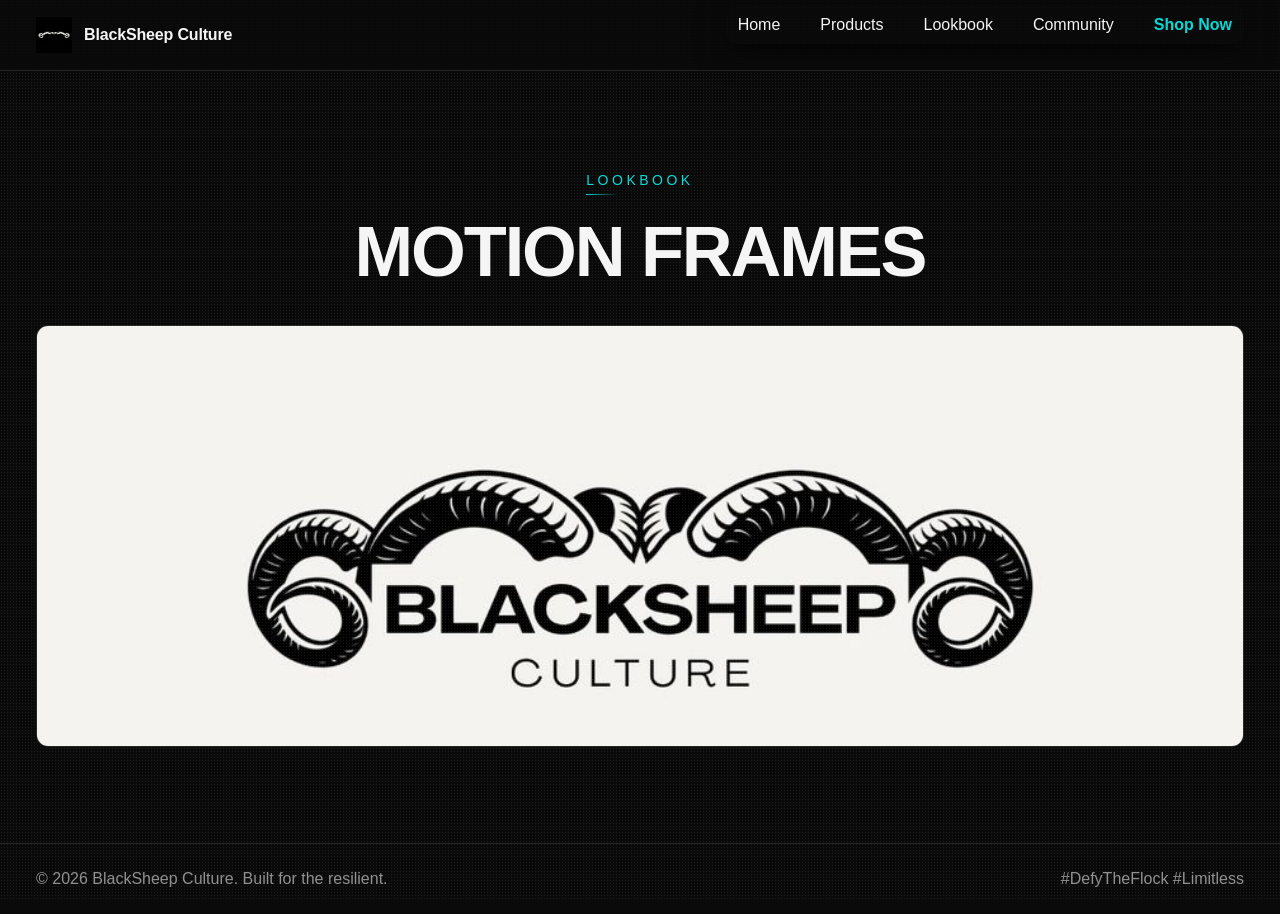
==== commit ae3b351a: "update entire codebase 1.0" ====
--- a/lookbook.html
+++ b/lookbook.html
@@ -4,12 +4,11 @@
   <meta charset="UTF-8" />
   <meta name="viewport" content="width=device-width, initial-scale=1.0" />
   <title>Lookbook - BlackSheep Culture</title>
-  <meta name="description" content="BlackSheep Culture — rebellious streetwear for the resilient. Defy the flock. Live limitless." />
+  <meta name="description" content="BlackSheep Culture - rebellious streetwear for the resilient. Defy the flock. Live limitless." />
   <meta name="keywords" content="streetwear, BlackSheep Culture, resilient fashion, defy the flock, limitless" />
   <meta name="author" content="BlackSheep Culture" />
   <link rel="canonical" href="https://blacksheepculture.com/lookbook" />
   <link rel="icon" href="images/logo.png" type="image/png" />
-
   <meta http-equiv="Content-Security-Policy" content="default-src 'self'; script-src 'self' 'unsafe-inline'; style-src 'self' 'unsafe-inline' https://fonts.googleapis.com; font-src 'self' https://fonts.gstatic.com; img-src 'self' https: data:; connect-src 'self';" />
   <link rel="preconnect" href="https://fonts.googleapis.com" />
   <link rel="preconnect" href="https://fonts.gstatic.com" crossorigin />
@@ -18,21 +17,20 @@
 </head>
 <body>
   <div class="noise-overlay" aria-hidden="true"></div>
-    <header class="site-header">
-      <div class="brand">
-        <img src="images/logo.png" alt="BlackSheep Culture Logo" class="brand-logo" />
-        <span class="brand-name">BlackSheep Culture</span>
-      </div>
-      <button class="menu-toggle" id="menuToggle" aria-label="Toggle menu" aria-expanded="false" aria-controls="siteNav">☰</button>
-      <nav class="site-nav" id="siteNav" aria-label="Main navigation">
-        <a href="index.html">Home</a>
-        <a href="products.html">Products</a>
-        <a href="lookbook.html">Lookbook</a>
-        <a href="video.html">Film</a>
-        <a href="social.html">Community</a>
-        <a href="shop.html" class="nav-cta">Shop Now</a>
-      </nav>
-    </header>
+  <header class="site-header">
+    <div class="brand">
+      <img src="images/logo.png" alt="BlackSheep Culture Logo" class="brand-logo" />
+      <span class="brand-name">BlackSheep Culture</span>
+    </div>
+    <button class="menu-toggle" id="menuToggle" aria-label="Toggle menu" aria-expanded="false" aria-controls="siteNav">☰</button>
+    <nav class="site-nav" id="siteNav" aria-label="Main navigation">
+      <a href="index.html">Home</a>
+      <a href="products.html">Products</a>
+      <a href="lookbook.html">Lookbook</a>
+      <a href="social.html">Community</a>
+      <a href="products.html" class="nav-cta">Shop Now</a>
+    </nav>
+  </header>
 
   <main>
     <section class="lookbook section" id="lookbook">
@@ -40,23 +38,12 @@
         <p class="eyebrow">LOOKBOOK</p>
         <h2>Motion Frames</h2>
       </div>
-      <div class="lookbook-slider" data-slider>
-        <button class="slider-btn prev" data-prev aria-label="Previous slide">←</button>
+      <div class="lookbook-slider reveal" data-animate>
         <div class="slides">
           <article class="slide active">
-            <img src="images/lookbook1.jpg" alt="Model pose urban rooftop" loading="lazy" />
-          </article>
-          <article class="slide">
-            <img src="images/lookbook2.jpg" alt="Model in alleyway with streetwear" loading="lazy" />
-          </article>
-          <article class="slide">
-            <img src="images/lookbook3.jpg" alt="Street style portrait at night" loading="lazy" />
+            <img src="images/lookbook2.jpg" alt="BlackSheep Culture streetwear lookbook frame" loading="lazy" />
           </article>
         </div>
-        <div class="slider-progress" aria-hidden="true">
-          <div class="slider-progress__bar"></div>
-        </div>
-        <button class="slider-btn next" data-next aria-label="Next slide">→</button>
       </div>
     </section>
   </main>
@@ -70,7 +57,6 @@
   </footer>
 
   <button class="scroll-to-top" id="scrollToTop" aria-label="Scroll to top">↑</button>
-
   <script src="js/script.js"></script>
 </body>
-</html>+</html>
--- a/css/style.css
+++ b/css/style.css
@@ -473,6 +473,17 @@
     box-shadow: var(--shadow-glow), var(--shadow-lg);
   }
 
+  .btn-prighost {
+    background: transparent;
+    color: #fff;
+    box-shadow: var(--shadow-md);
+  }
+  
+  .btn-prighost:hover {
+    transform: translateY(-2px);
+    box-shadow: var(--shadow-glow), var(--shadow-lg);
+  }
+
   .btn-ghost {
     border: 1px solid var(--line);
     color: var(--text);
@@ -586,303 +597,6 @@
   .ring-3 { width: 440px; height: 440px; opacity: 0.4; animation-duration: 30s; }
 }
 
-  /* Hero Section */
-  .hero {
-    min-height: 100vh;
-    display: grid;
-    grid-template-columns: 1fr;
-    gap: var(--space-8);
-    align-items: center;
-    padding: var(--space-8) var(--space-4);
-    position: relative;
-    contain: layout style paint;
-  }
-
-  .hero-bg-glow {
-    position: absolute;
-    width: 500px;
-    height: 500px;
-    border-radius: 50%;
-    background: radial-gradient(circle, rgba(255,46,99,0.25), transparent 60%);
-    filter: blur(60px);
-    top: 5%;
-    left: -20%;
-    z-index: 0;
-    animation: pulse-glow 8s var(--ease-in-out-sine) infinite;
-  }
-
-  .hero-content, .hero-visual {
-    position: relative;
-    z-index: var(--z-above);
-  }
-  
-  .hero-content {
-    max-width: 600px;
-    position: relative;
-    z-index: 20;
-  }
-
-  .eyebrow {
-    letter-spacing: 0.25em;
-    text-transform: uppercase;
-    font-size: var(--text-xs);
-    color: var(--accent-2);
-    margin-bottom: var(--space-4);
-    font-weight: 500;
-    display: inline-block;
-    position: relative;
-  }
-  
-  .eyebrow::after {
-    content: '';
-    position: absolute;
-    bottom: -4px;
-    left: 0;
-    width: 100%;
-    height: 1px;
-    background: linear-gradient(90deg, var(--accent-2), transparent);
-    transform: scaleX(0.3);
-    transform-origin: left;
-    transition: transform var(--duration-slow) var(--ease-out-expo);
-  }
-  
-  [data-animate].animated .eyebrow::after {
-    transform: scaleX(1);
-  }
-
-  h1, h2 {
-    font-family: "Anton", sans-serif;
-    letter-spacing: -0.03em;
-    text-transform: uppercase;
-    line-height: 0.85;
-    color: var(--text);
-  }
-
-  .hero h1,
-  .hero-title {
-    font-size: var(--text-4xl);
-    margin-bottom: var(--space-5);
-    color: #ffffff !important;
-    -webkit-text-fill-color: #ffffff !important;
-    opacity: 1 !important;
-    visibility: visible !important;
-    text-shadow: 0 2px 14px rgba(0, 0, 0, 0.45);
-  }
-  
-  .hero h1 span {
-    display: block;
-    color: #ffffff !important;
-    -webkit-text-fill-color: #ffffff !important;
-    opacity: 1;
-    transform: translateY(40px) rotate(-2deg);
-    text-shadow: 0 3px 18px rgba(0, 0, 0, 0.65);
-    transition: opacity var(--duration-slower) var(--ease-out-expo),
-                transform var(--duration-slower) var(--ease-out-expo);
-  }
-  
-  .hero h1 span:nth-child(1) { transition-delay: 0.1s; }
-  .hero h1 span:nth-child(2) { transition-delay: 0.3s; }
-  .hero h1 span:nth-child(3) { transition-delay: 0.5s; }
-  
-  [data-animate].animated .hero h1 span {
-    opacity: 1 !important;
-    transform: translateY(0) rotate(0);
-  }
-
-  .hero-copy {
-    color: #dddddd;
-    max-width: 52ch;
-    margin-bottom: var(--space-5);
-    font-size: var(--text-lg);
-    line-height: var(--lh-relaxed);
-    text-shadow: 0 1px 10px rgba(0, 0, 0, 0.35);
-    opacity: 0;
-    transform: translateY(20px);
-    transition: opacity var(--duration-slow) var(--ease-out-expo) 0.4s,
-                transform var(--duration-slow) var(--ease-out-expo) 0.4s;
-  }
-  
-  [data-animate].animated .hero-copy {
-    opacity: 1;
-    transform: translateY(0);
-  }
-
-  .hero-actions {
-    display: flex;
-    gap: var(--space-3);
-    flex-wrap: wrap;
-    opacity: 0;
-    transform: translateY(20px);
-    transition: opacity var(--duration-slow) var(--ease-out-expo) 0.5s,
-                transform var(--duration-slow) var(--ease-out-expo) 0.5s;
-  }
-  
-  [data-animate].animated .hero-actions {
-    opacity: 1;
-    transform: translateY(0);
-  }
-
-  .btn {
-    text-decoration: none;
-    border-radius: 999px;
-    padding: var(--space-2) var(--space-4);
-    font-weight: 700;
-    font-size: var(--text-sm);
-    position: relative;
-    overflow: hidden;
-    display: inline-flex;
-    align-items: center;
-    gap: var(--space-1);
-    transition: all var(--duration-base) var(--ease-out-expo);
-    cursor: pointer;
-    border: none;
-  }
-  
-  .btn::before {
-    content: '';
-    position: absolute;
-    inset: 0;
-    background: linear-gradient(90deg, transparent, rgba(255,255,255,0.2), transparent);
-    transform: translateX(-100%);
-    transition: transform var(--duration-slow) var(--ease-out-expo);
-  }
-  
-  .btn:hover::before {
-    transform: translateX(100%);
-  }
-
-  .btn:focus-visible {
-    outline: 2px solid var(--accent);
-    outline-offset: 2px;
-  }
-
-  .btn[data-hover]:hover {
-    transform: scale(1.05) translateY(-2px);
-  }
-
-  .btn-primary {
-    background: linear-gradient(135deg, var(--accent), #ff6b3d);
-    color: #fff;
-    box-shadow: var(--shadow-md);
-  }
-  
-  .btn-primary:hover {
-    transform: translateY(-2px);
-    box-shadow: var(--shadow-glow), var(--shadow-lg);
-  }
-
-  .btn-ghost {
-    border: 1px solid var(--line);
-    color: var(--text);
-    background: transparent;
-  }
-  
-  .btn-ghost:hover {
-    border-color: var(--accent-2);
-    background: rgba(8, 217, 214, 0.05);
-    transform: translateY(-2px);
-  }
-
-  .tagline-wrap {
-  margin-top: var(--space-4);
-  display: flex;
-  justify-content: center;
-  gap: var(--space-4);
-  color: #d0d0d0;
-  font-size: var(--text-sm);
-  font-weight: 600;
-  letter-spacing: 0.02em;
-  opacity: 0;
-  transition: opacity var(--duration-slow) var(--ease-out-expo) 0.6s;
-}
-
-[data-animate].animated .tagline-wrap {
-  opacity: 1;
-}
-
-.tagline-wrap span {
-  position: relative;
-  padding-left: var(--space-3);
-}
-
-.tagline-wrap span::before {
-  content: '#';
-  position: absolute;
-  left: 0;
-  color: var(--accent);
-  font-weight: 700;
-}
-
-.scroll-hint {
-  display: inline-flex;
-  align-items: center;
-  gap: 0.5rem;
-  margin: var(--space-4) auto 0;
-  font-size: var(--text-sm);
-  color: rgba(255,255,255,0.65);
-  opacity: 0.8;
-  animation: float 2.5s ease-in-out infinite;
-}
-
-.scroll-hint .scroll-arrow {
-  display: inline-flex;
-  font-size: 1.1rem;
-  transform-origin: center;
-  animation: bounce 1.4s infinite;
-}
-
-@keyframes bounce {
-  0%, 100% { transform: translateY(0); }
-  50% { transform: translateY(6px); }
-}
-
-  .hero-visual {
-    display: grid;
-    place-items: center;
-    position: relative;
-  }
-
-  .hero-visual img {
-    width: min(100%, 440px);
-    height: 520px;
-    object-fit: cover;
-    border-radius: 16px;
-    border: 1px solid var(--line);
-    box-shadow: var(--shadow-xl);
-    transition: transform var(--duration-slow) var(--ease-out-expo),
-                box-shadow var(--duration-slow) var(--ease-out-expo);
-    opacity: 0;
-    transform: scale(0.95) translateY(30px);
-  }
-  
-  [data-animate].animated .hero-visual img {
-    opacity: 1;
-    transform: scale(1) translateY(0);
-    transition-delay: 0.3s;
-  }
-  
-  .hero-visual:hover img {
-    transform: scale(1.02);
-    box-shadow: var(--shadow-glow), var(--shadow-xl);
-  }
-
-  .hero-visual [data-tilt] {
-    transition: transform var(--duration-base) var(--ease-spring);
-  }
-
-  .ring {
-    position: absolute;
-    border: 1px dashed rgba(255,255,255,0.15);
-    border-radius: 50%;
-    animation: spin 20s linear infinite;
-    pointer-events: none;
-    transition: transform var(--duration-slow) var(--ease-out-expo);
-  }
-
-  .ring-1 { width: 280px; height: 280px; }
-  .ring-2 { width: 360px; height: 360px; animation-direction: reverse; animation-duration: 25s; }
-  .ring-3 { width: 440px; height: 440px; opacity: 0.4; animation-duration: 30s; }
-
 .section {
   position: relative;
   padding: var(--space-12) var(--space-3);
@@ -904,6 +618,14 @@
   text-align: center;
 }
 
+.section-intro {
+  color: var(--muted);
+  max-width: 44rem;
+  margin: var(--space-3) auto 0;
+  font-size: var(--text-base);
+  line-height: var(--lh-relaxed);
+}
+
 .section h2 {
   font-size: clamp(2.25rem, 8vw, 4.4rem);
   line-height: 1.05;
@@ -987,13 +709,34 @@
   overflow: hidden;
 }
 
+.product-status {
+  position: absolute;
+  top: 12px;
+  left: 12px;
+  z-index: 2;
+  border: 1px solid rgba(255,255,255,0.18);
+  border-radius: 999px;
+  background: rgba(8, 217, 214, 0.88);
+  color: #001312;
+  font-size: 0.75rem;
+  font-weight: 800;
+  letter-spacing: 0.04em;
+  padding: 0.25rem 0.55rem;
+  text-transform: uppercase;
+}
+
+.product-status--preorder {
+  background: rgba(255, 46, 99, 0.9);
+  color: #fff;
+}
+
 .product-prev,
 .product-next {
   position: absolute;
   top: 50%;
   transform: translateY(-50%);
-  background: rgba(0, 0, 0, 0.7);
-  color: white;
+  background: rgba(0, 0, 0, 0);
+  color: rgb(16, 16, 16);
   border: none;
   width: 30px;
   height: 30px;
@@ -1022,7 +765,7 @@
 
 .product-prev:hover,
 .product-next:hover {
-  background: rgba(0, 0, 0, 0.9);
+  background: rgba(0, 0, 0, 0);
 }
 
 .product-info {
@@ -1051,29 +794,47 @@
 .variant-selector {
   display: flex;
   align-items: center;
+  flex-wrap: wrap;
   gap: 0.35rem;
   margin: var(--space-2) 0;
 }
 
-.variant-option {
+.variant-option,
+.size-option {
   background: rgba(255,255,255,0.09);
   border: 1px solid rgba(255,255,255,0.12);
   border-radius: 999px;
-  padding: 0.35rem 0.65rem;
+  padding: 0.15rem 0.35rem;
   cursor: pointer;
   font-size: 0.85rem;
   color: var(--muted);
   transition: background var(--duration-base), border-color var(--duration-base), color var(--duration-base);
 }
 
-.variant-option[aria-checked="true"] {
+.variant-option[aria-checked="true"],
+.size-option[aria-checked="true"] {
   background: rgba(255,255,255,0.18);
   border-color: var(--accent);
   color: var(--text);
 }
 
-.variant-option:hover {
+.variant-option:hover,
+.size-option:hover {
   background: rgba(255,255,255,0.15);
+}
+
+.size-selector {
+  display: flex;
+  align-items: center;
+  flex-wrap: wrap;
+  gap: 0.35rem;
+  margin: var(--space-2) 0 var(--space-3);
+}
+
+.cart-add:disabled {
+  cursor: not-allowed;
+  filter: grayscale(0.6);
+  opacity: 0.65;
 }
 
 .variant-dots {
@@ -1087,11 +848,13 @@
   height: 12px;
   border-radius: 50%;
   border: 1px solid rgba(255,255,255,0.2);
+  padding: 0;
   cursor: pointer;
   transition: transform var(--duration-base), border-color var(--duration-base);
 }
 
-.variant-dot:hover {
+.variant-dot:hover,
+.variant-dot.active {
   transform: scale(1.2);
   border-color: var(--accent);
 }
@@ -1602,6 +1365,12 @@
 
   .product-grid {
     grid-template-columns: 1fr;
+  }
+
+  .product-prev,
+  .product-next {
+    opacity: 1;
+    background: rgba(255, 255, 255, 0.74);
   }
 
   .site-header {
@@ -1839,6 +1608,13 @@
   margin-top: var(--space-4);
 }
 
+.cart-note {
+  color: var(--muted);
+  font-size: var(--text-sm);
+  line-height: var(--lh-relaxed);
+  margin-bottom: var(--space-3);
+}
+
 .cart-footer .btn {
   width: 100%;
 }
